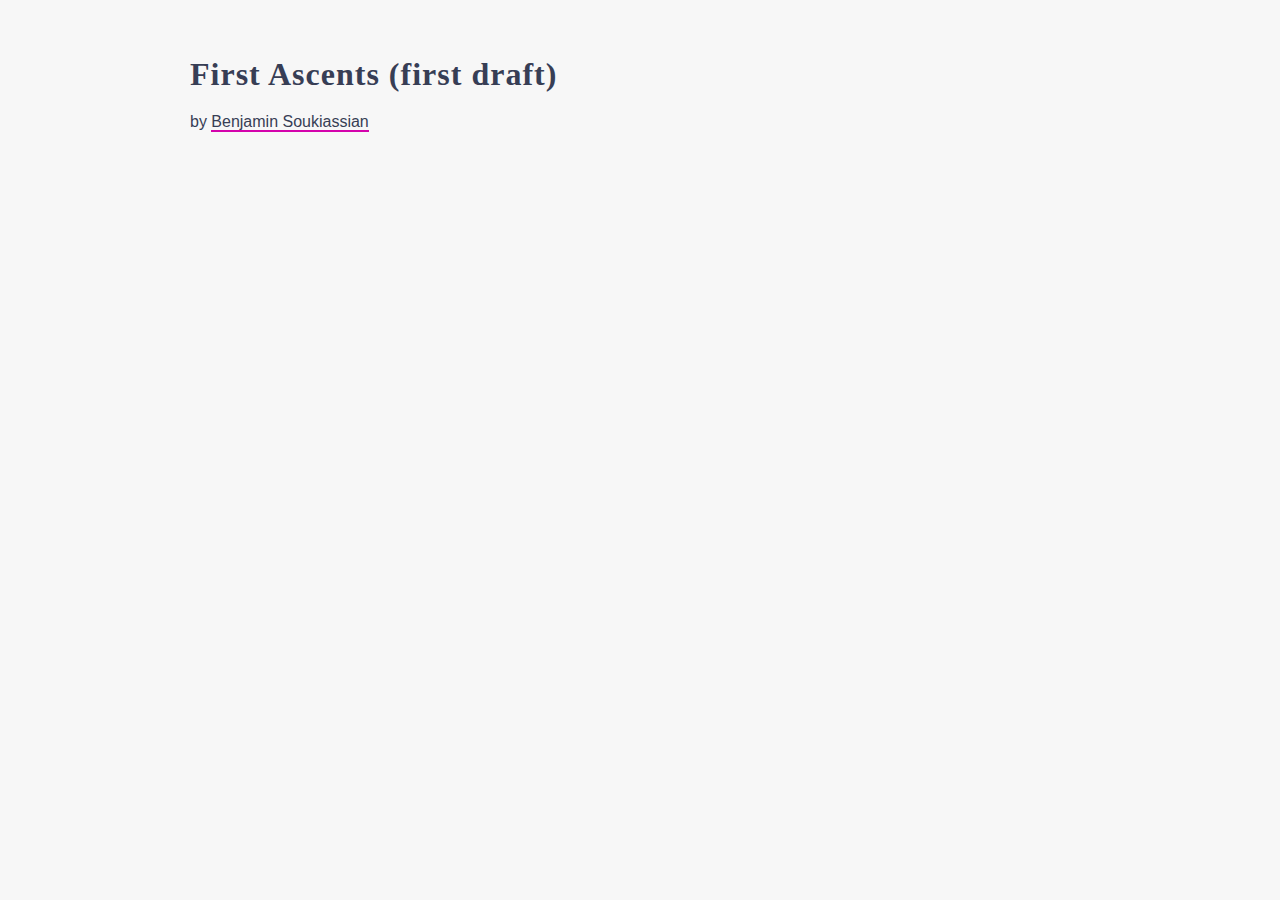
==== first.html @ c2cfb3a0 "added first.html & improvements" ====
<!DOCTYPE html>
<html>
  <head>
    <meta charset="utf-8">

    <style media="screen">
      body{
        font-family: 'Source Code Pro', sans-serif;
        background-color: #F7F7F7;
        color: #373e55;
      }
      h1, h2 , h3{
        font-family: 'Volkhov', serif;
        /*text-align: center;*/
        /*font-size: 30px;*/
        letter-spacing: 1px;
        margin: 20px auto;
        /*font-weight: 400;*/
        font-family: 'Volkhov', serif;
      }
      h3{
          /*font-weight: 300 !important;*/
      }
      a {
          -moz-transition-duration: 0.1s;
          -o-transition-duration: 0.1s;
          -webkit-transition-duration: 0.1s;
          transition-duration: 0.1s;
          border-bottom: 2px solid #d403ac;
          text-decoration: none;
          color:inherit;
      }
      a:hover {
          background-color: #d403ac;
      }
      #chartContainer{
        max-width: 900px;
        padding: 10px;
        margin: 30px auto;
        border-radius: 3px;
        position: relative;
      }
      div.container{
          max-width: 900px;
          padding: 0px;
          margin: 30px auto;
          position: relative;
      }
      div.text p{
        font-family: "Source Serif Pro";
        font-family: "Cardo";
        font-size: 1.1em;
      }

    </style>
  </head>
  <body>
    <br>
    <div class="container">
        <h1>First Ascents (first draft)</h1>
        by <a href="http://soukiassian.me">Benjamin Soukiassian</a>
    </div>
  <div id="chartContainer">
    <!-- <div class="death-zone"></div> -->
  </div>

  <script src="http://d3js.org/d3.v3.min.js"></script>
  <script src="http://dimplejs.org/dist/dimple.v2.2.0.min.js"></script>
  <script type="text/javascript">
    var svg = dimple.newSvg("#chartContainer", 900, 400);

    function draw_chart(data) {

      var myChart = new dimple.chart(svg, data);
      myChart.setBounds(60, 50, 800, 305);

      var x = myChart.addTimeAxis("x", "First ascent");
      x.addOrderRule("First ascent");

      var y  = myChart.addMeasureAxis("y", "Height (m)");

      z = myChart.addMeasureAxis("z", "Scaled Climbs and Attempts");
      var s = myChart.addSeries(["Mountain","Ascents bef. 2004", "Climbs and Attempts","Death Zone"], dimple.plot.bubble);

      myChart.draw();

      var gridLines = svg.selectAll('.custom-gridline');
      gridLines[0].forEach(function(el) {
        if(el.__data__ == 8000) {
          debugger;
          el.style['stroke'] = color2;
          el.style['opacity'] = 0.3;
          el.style['stroke-width'] = 2;
          el.style['stroke-dasharray'] = 6, 6;
          console.log(el);
        }
      })
    }

    function clean(n) {
      n = parseInt(n.replace(/[^\/\d]/g,''));
      if (n > 0){
        return n;
      } else {
        return 1;
      }
    }

    d3.csv("Mountains.csv", function(data) {
      data = data.map(function(el) {
        el['Climbs and Attempts'] = clean(el['Ascents bef. 2004']) + clean(el['Failed attempts bef. 2004']);
        el['Scaled Climbs and Attempts'] = el['Climbs and Attempts'] + 10;
        if (parseInt(el['Height (m)']) > 8000) {
          el['Death Zone'] = "Yes";
        } else {
          el['Death Zone'] = "No";
        }
        return el;
      });

      data = data.filter(function(el) {
        // removing mountains marked as unclimbed
        return el['First ascent'] !== 'unclimbed';
      });
      draw_chart(data);
    });
  </script>
  </body>
</html>
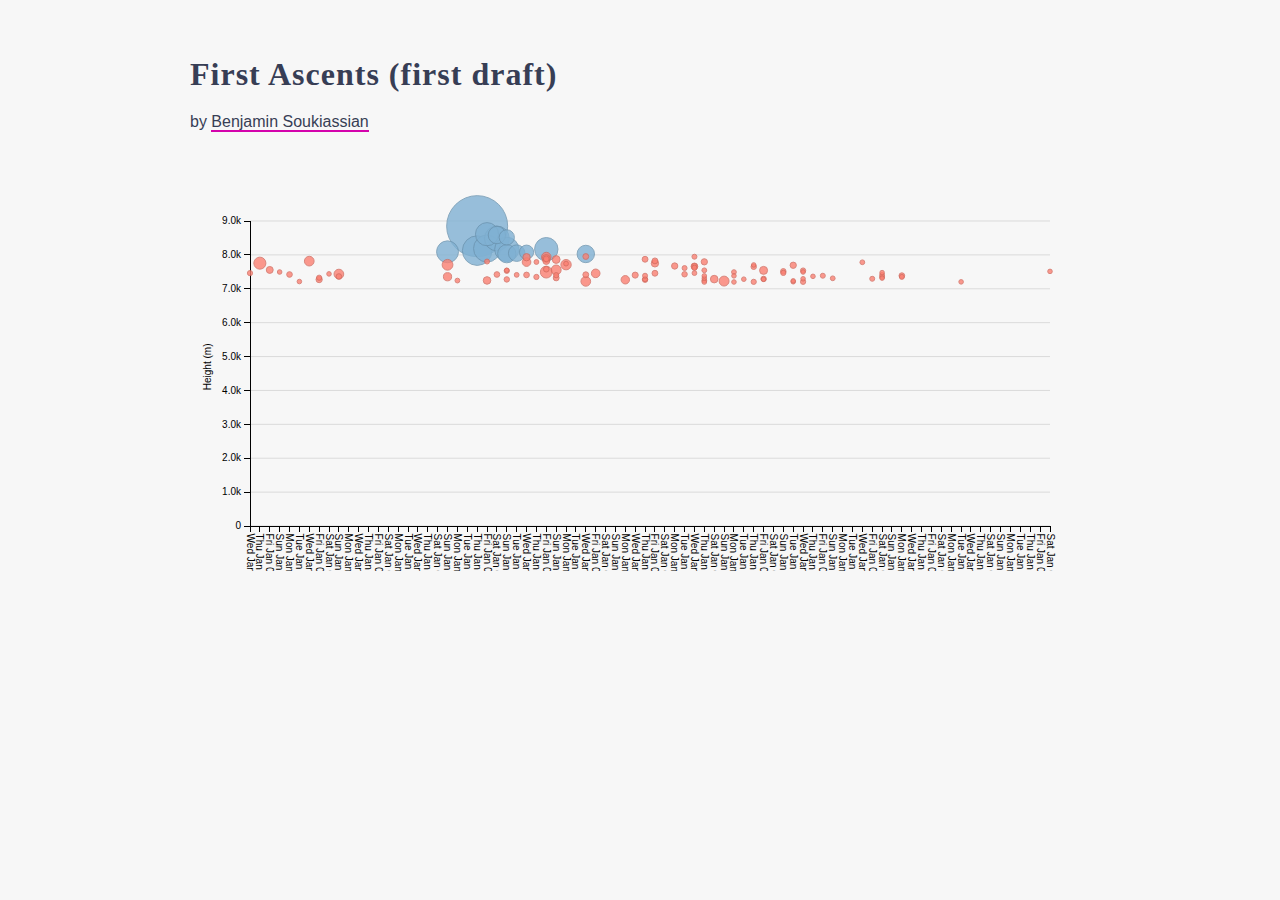
==== commit d7d7f655: "." ====
--- a/first.html
+++ b/first.html
@@ -64,8 +64,8 @@
     <!-- <div class="death-zone"></div> -->
   </div>
 
-  <script src="http://d3js.org/d3.v3.min.js"></script>
-  <script src="http://dimplejs.org/dist/dimple.v2.2.0.min.js"></script>
+  <script src="js/d3.v3.min.js"></script>
+  <script src="js/dimple.v2.2.0.min.js"></script>
   <script type="text/javascript">
     var svg = dimple.newSvg("#chartContainer", 900, 400);
 
@@ -106,7 +106,13 @@
       }
     }
 
-    d3.csv("Mountains.csv", function(data) {
+    var csv_url;
+    if (window.location.href.indexOf("soukiassian") > -1) {
+        csv_url = "http://showmade.s3.amazonaws.com/assets/Mountains.csv"
+    } else {
+        csv_url = "Mountains.csv"
+    }
+    d3.csv(csv_url, function(data) {
       data = data.map(function(el) {
         el['Climbs and Attempts'] = clean(el['Ascents bef. 2004']) + clean(el['Failed attempts bef. 2004']);
         el['Scaled Climbs and Attempts'] = el['Climbs and Attempts'] + 10;
